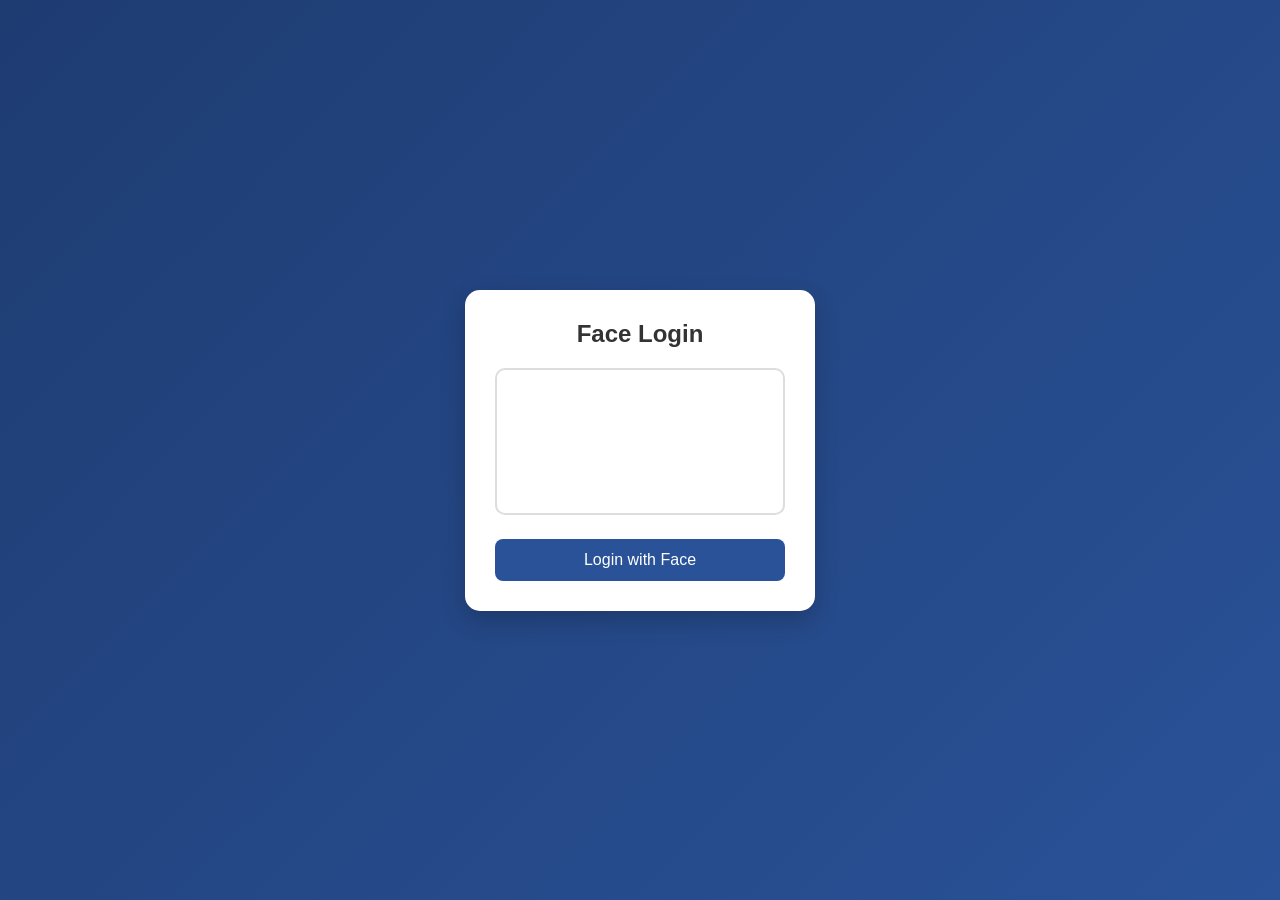
==== frontend/index.html @ 16d62945 "Initial commit" ====
<!DOCTYPE html>
<html>
<head>
    <title>Face Login</title>
    <link rel="stylesheet" href="style.css">
</head>
<body>

<div class="container">

    <h2>Face Login</h2>

    <video id="video" autoplay></video>

    <button onclick="capture()">Login with Face</button>

    <canvas id="canvas"></canvas>

</div>

<script src="script.js"></script>

</body>
</html>
---- frontend/style.css ----
/* Reset */
* {
    margin: 0;
    padding: 0;
    box-sizing: border-box;
    font-family: Arial, sans-serif;
}

/* Full page background */
body {
    height: 100vh;
    background: linear-gradient(135deg, #1e3c72, #2a5298);
    display: flex;
    justify-content: center;
    align-items: center;
}

/* Main container */
.container {
    background: white;
    padding: 30px;
    border-radius: 15px;
    width: 350px;
    text-align: center;
    box-shadow: 0 10px 25px rgba(0, 0, 0, 0.2);
}

/* Title */
.container h2 {
    margin-bottom: 20px;
    color: #333;
}

/* Video styling */
video {
    width: 100%;
    border-radius: 10px;
    border: 2px solid #ddd;
    margin-bottom: 20px;
}

/* Button */
button {
    width: 100%;
    padding: 12px;
    background: #2a5298;
    color: white;
    border: none;
    border-radius: 8px;
    font-size: 16px;
    cursor: pointer;
    transition: 0.3s;
}

/* Button hover */
button:hover {
    background: #1e3c72;
}

/* Hidden canvas */
canvas {
    display: none;
}
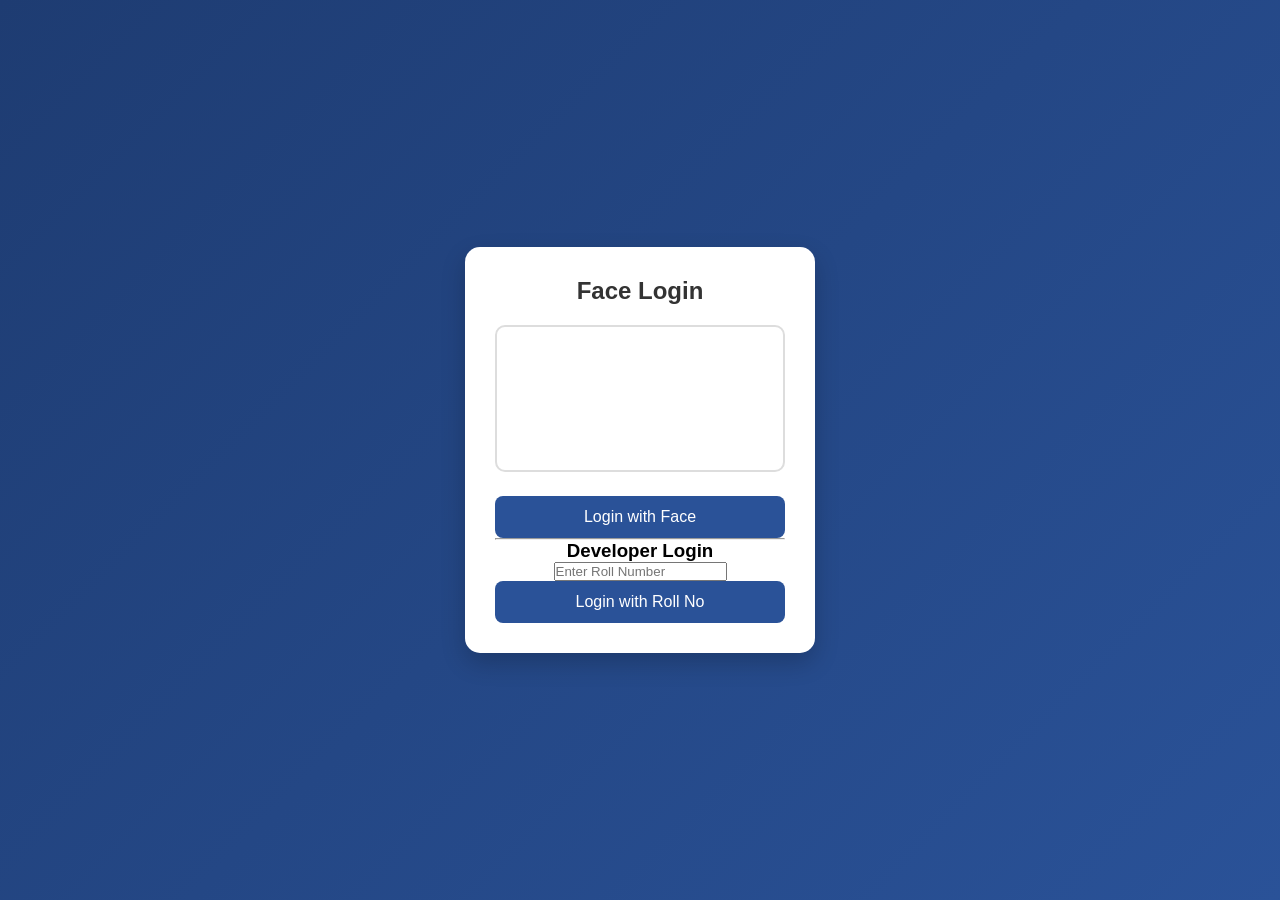
==== commit 3cf925a6: "change localhost to ip addres base" ====
--- a/frontend/index.html
+++ b/frontend/index.html
@@ -14,6 +14,20 @@
 
     <button onclick="capture()">Login with Face</button>
 
+    <hr>
+
+    <h3>Developer Login</h3>
+
+    <input
+        type="text"
+        id="rollNo"
+        placeholder="Enter Roll Number"
+    >
+
+    <button onclick="loginWithRollNo()">
+        Login with Roll No
+    </button>
+
     <canvas id="canvas"></canvas>
 
 </div>
@@ -21,4 +35,4 @@
 <script src="script.js"></script>
 
 </body>
-</html>    
+</html>
